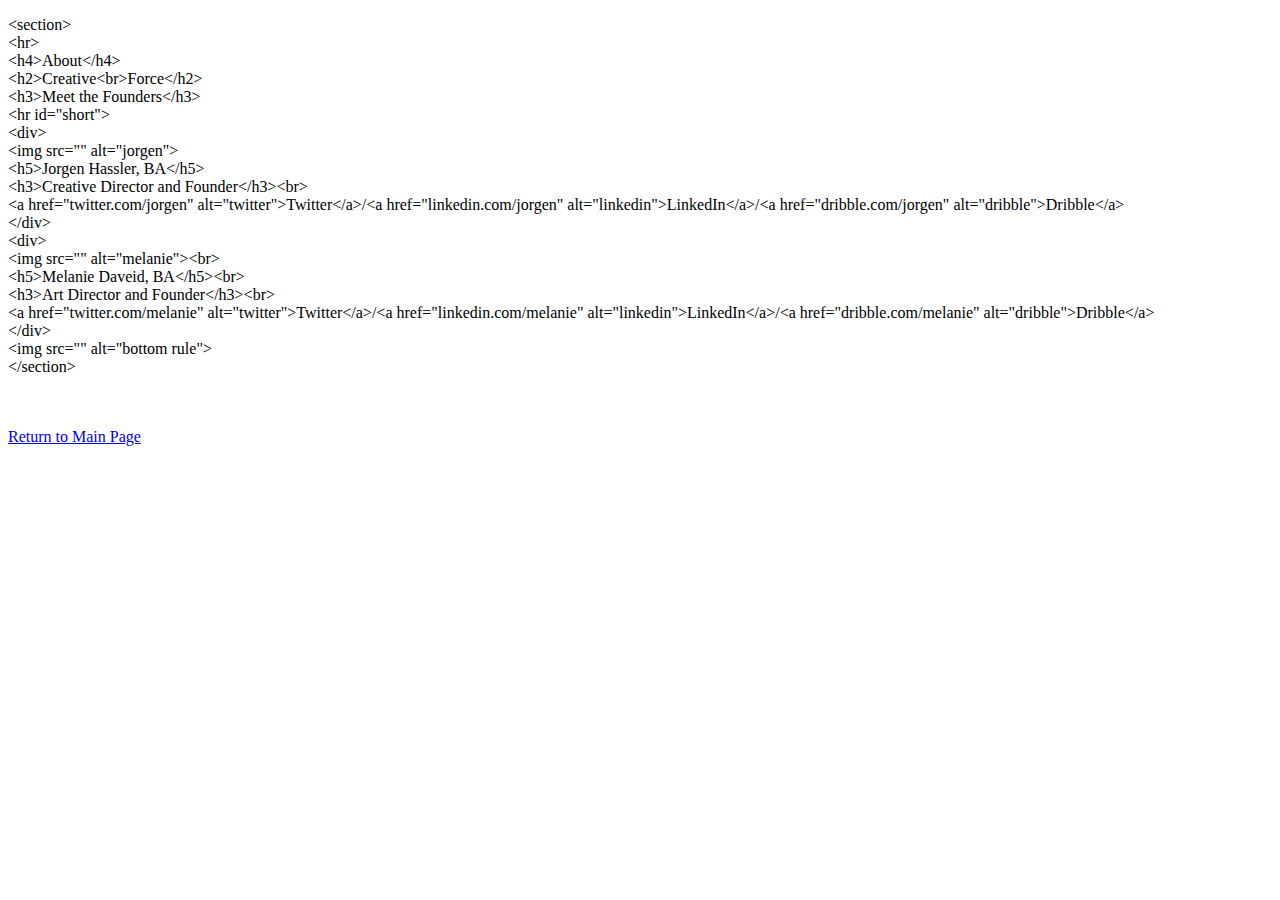
==== about.html @ c0a7b5f9 "WEEK 2 COMMIT 1 11:56PM" ====
<!-- Project: Building a Library -->
<!-- ABOUT-->
<!-- Ashley M. Kodya - WDSP - May 2015 -->

<!doctype html>  

<html lang="en">
<head>

	<meta charset="utf-8">
	<meta http-equiv="X-UA-Compatible" content="IE=edge,chrome=1">
	
	<title>Project: Building a Library - ABOUT</title>
	<meta name="ABOUT" content="">
	<meta name="Ashley M. Kodya" content="">
	
	<!--  Mobile viewport optimized: j.mp/bplateviewport -->
	<meta name="viewport" content="width=device-width, initial-scale=1.0">

	<!-- 

	<link rel="stylesheet" type="text/css" href="css/style.css">
	<link rel="stylesheet" href="css/eggplant/jquery-ui-1.10.4.custom.css"> 
	
	-->
	

	
</head>

<body>

	<!--

	<section>
		<hr><br>
		<h4>About</h4>
		<h2>Creative&lt;br&gt;Force</h2>
		<h3>Meet the Founders</h3>
		<hr id="short">
			<div>
				<img src="" alt="jorgen">
				<h5>Jorgen Hassler, BA&lt;/h5>
				<h3>Creative Director and Founder</h3>
				<a href="twitter.com/jorgen" alt="twitter">Twitter</a>/<a href="linkedin.com/jorgen" alt="linkedin">LinkedIn</a>/<a href="dribble.com/jorgen" alt="dribble">Dribble</a><br>
			</div>
			<div>
				<img src="" alt="melanie">
				<h5>Melanie Daveid, BA</h5>
				<h3>Art Director and Founder</h3>
				<a href="twitter.com/melanie" alt="twitter">Twitter</a>/<a href="linkedin.com/melanie" alt="linkedin">LinkedIn</a>/<a href="dribble.com/melanie" alt="dribble">Dribble</a><br>
			</div><br>
		<img src="" alt="bottom rule"><br>
				
				
	</section>

	-->

	<p>&lt;section&gt;<br>
		&lt;hr&gt;<br>
		&lt;h4&gt;About&lt;/h4&gt;<br>
		&lt;h2&gt;Creative&lt;br&gt;Force&lt;/h2&gt;<br>
		&lt;h3&gt;Meet the Founders&lt;/h3&gt;<br>
		&lt;hr id="short"&gt;<br>
			&lt;div&gt;<br>
				&lt;img src="" alt="jorgen"&gt;<br>
				&lt;h5&gt;Jorgen Hassler, BA&lt;/h5&gt;<br>
				&lt;h3&gt;Creative Director and Founder&lt;/h3>&lt;br&gt;<br>
				&lt;a href="twitter.com/jorgen" alt="twitter">Twitter&lt;/a&gt;/&lt;a href="linkedin.com/jorgen" alt="linkedin"&gt;LinkedIn&lt;/a&gt;/&lt;a href="dribble.com/jorgen" alt="dribble">Dribble&lt;/a&gt;<br>
			&lt;/div&gt;<br>
			&lt;div&gt;<br>
				&lt;img src="" alt="melanie"&gt;&lt;br&gt;<br>
				&lt;h5&gt;Melanie Daveid, BA&lt;/h5&gt;&lt;br&gt;<br>
				&lt;h3&gt;Art Director and Founder&lt;/h3&gt;&lt;br&gt;<br>
				&lt;a href="twitter.com/melanie" alt="twitter"&gt;Twitter&lt;/a&gt;/&lt;a href="linkedin.com/melanie" alt="linkedin">LinkedIn&lt;/a&gt;/&lt;a href="dribble.com/melanie" alt="dribble"&gt;Dribble&lt;/a&gt;<br>
			&lt;/div&gt;<br>
		&lt;img src="" alt="bottom rule"&gt;<br>
				
	&lt;/section&gt;</p>
	<br>
	<br>


	<a href="index.html" alt="back to home page">Return to Main Page</a>




	<script type="text/javascript" src="js/jquery-1.10.2.js"></script>
	<script type="text/javascript" src="js/jquery-ui-1.10.4.custom.js"></script>
	<script type="text/javascript" src="js/jquery-ui-1.10.4.custom.min.js"></script>
	<script type="text/javascript" src="js/main.js"></script>



  
</body>
</html>
---- css/style.css ----
/* PROJECT CSS*/

body {
	background-color: #d9eefa;
}
p {
	font-family: "Helvetica", sans-serif;
	color: #000;
	font-size: 10pt;
}
h1,
h2,
h3 {
	font-size: 30pt;
	font-family: "Calibri";
	color: #31577a;
}
h2 {
	font-size: 22pt;
	color: #501a69;
}
h3 {
	font-size: 16pt;
	color: #732999;
	text-decoration: uppercase;
}
header {
	margin-left: 50px;
	margin-top: 30px;
	width: 400px;
	float: left;
	background-color: #56edd0;
	padding: 10px;
	border-radius: 15px;
	clear: none;
	text-align: center;
}
header img {
	height: 200px;
	width: 120px;
	clear: both;
}
section {
	float: left;
	width: 700px;
	margin-top: 30px;
	margin-left: 15px;
	background-color: #ed9ff8;
	padding: 20px;
	border-radius: 15px;
}
section div p {
	color: #fff;
	font-size: 10pt;
}
ul {
	position: absolute;
	top: 0;
	left: 0;
    list-style-type: none;
    margin: 0;
    padding: 0;
    width: 100%;
}
li {
	position: relative;
    display: inline;
    float: left;
    width: 100%;
}
ul li a {
	display: block;
	background-color: #000;
    height: 50px;
	text-align: right;
	color: #fff;
    font-family: "Century Gothic", sans-serif;
    font-size: 15pt;
    text-decoration: none;
    padding-top: 18px;
    padding-right: 15px;
}
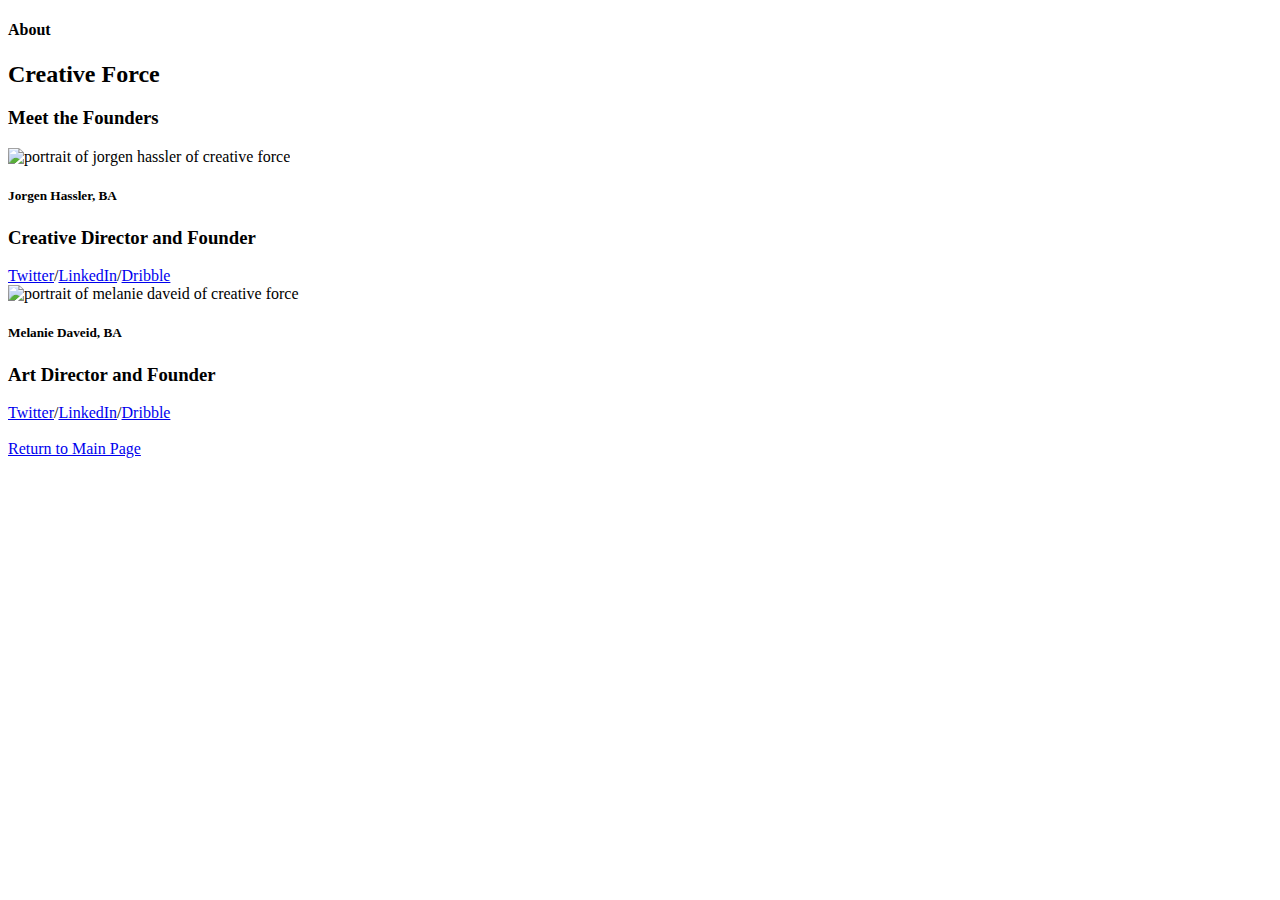
==== commit 88d5d5d2: "WEEK 2 REVISIONS" ====
--- a/about.html
+++ b/about.html
@@ -30,56 +30,23 @@
 
 <body>
 
-	<!--
-
 	<section>
-		<hr><br>
 		<h4>About</h4>
-		<h2>Creative&lt;br&gt;Force</h2>
+		<h2>Creative Force</h2>
 		<h3>Meet the Founders</h3>
-		<hr id="short">
-			<div>
-				<img src="" alt="jorgen">
-				<h5>Jorgen Hassler, BA&lt;/h5>
+			<article>
+				<img src="" alt="portrait of jorgen hassler of creative force">
+				<h5>Jorgen Hassler, BA</h5>
 				<h3>Creative Director and Founder</h3>
 				<a href="twitter.com/jorgen" alt="twitter">Twitter</a>/<a href="linkedin.com/jorgen" alt="linkedin">LinkedIn</a>/<a href="dribble.com/jorgen" alt="dribble">Dribble</a><br>
-			</div>
-			<div>
-				<img src="" alt="melanie">
+			</article>
+			<article>
+				<img src="" alt="portrait of melanie daveid  of creative force">
 				<h5>Melanie Daveid, BA</h5>
 				<h3>Art Director and Founder</h3>
 				<a href="twitter.com/melanie" alt="twitter">Twitter</a>/<a href="linkedin.com/melanie" alt="linkedin">LinkedIn</a>/<a href="dribble.com/melanie" alt="dribble">Dribble</a><br>
-			</div><br>
-		<img src="" alt="bottom rule"><br>
-				
-				
+			</article><br>			
 	</section>
-
-	-->
-
-	<p>&lt;section&gt;<br>
-		&lt;hr&gt;<br>
-		&lt;h4&gt;About&lt;/h4&gt;<br>
-		&lt;h2&gt;Creative&lt;br&gt;Force&lt;/h2&gt;<br>
-		&lt;h3&gt;Meet the Founders&lt;/h3&gt;<br>
-		&lt;hr id="short"&gt;<br>
-			&lt;div&gt;<br>
-				&lt;img src="" alt="jorgen"&gt;<br>
-				&lt;h5&gt;Jorgen Hassler, BA&lt;/h5&gt;<br>
-				&lt;h3&gt;Creative Director and Founder&lt;/h3>&lt;br&gt;<br>
-				&lt;a href="twitter.com/jorgen" alt="twitter">Twitter&lt;/a&gt;/&lt;a href="linkedin.com/jorgen" alt="linkedin"&gt;LinkedIn&lt;/a&gt;/&lt;a href="dribble.com/jorgen" alt="dribble">Dribble&lt;/a&gt;<br>
-			&lt;/div&gt;<br>
-			&lt;div&gt;<br>
-				&lt;img src="" alt="melanie"&gt;&lt;br&gt;<br>
-				&lt;h5&gt;Melanie Daveid, BA&lt;/h5&gt;&lt;br&gt;<br>
-				&lt;h3&gt;Art Director and Founder&lt;/h3&gt;&lt;br&gt;<br>
-				&lt;a href="twitter.com/melanie" alt="twitter"&gt;Twitter&lt;/a&gt;/&lt;a href="linkedin.com/melanie" alt="linkedin">LinkedIn&lt;/a&gt;/&lt;a href="dribble.com/melanie" alt="dribble"&gt;Dribble&lt;/a&gt;<br>
-			&lt;/div&gt;<br>
-		&lt;img src="" alt="bottom rule"&gt;<br>
-				
-	&lt;/section&gt;</p>
-	<br>
-	<br>
 
 
 	<a href="index.html" alt="back to home page">Return to Main Page</a>
--- a/css/style.css
+++ b/css/style.css
@@ -49,7 +49,7 @@
 	padding: 20px;
 	border-radius: 15px;
 }
-section div p {
+section article p {
 	color: #fff;
 	font-size: 10pt;
 }
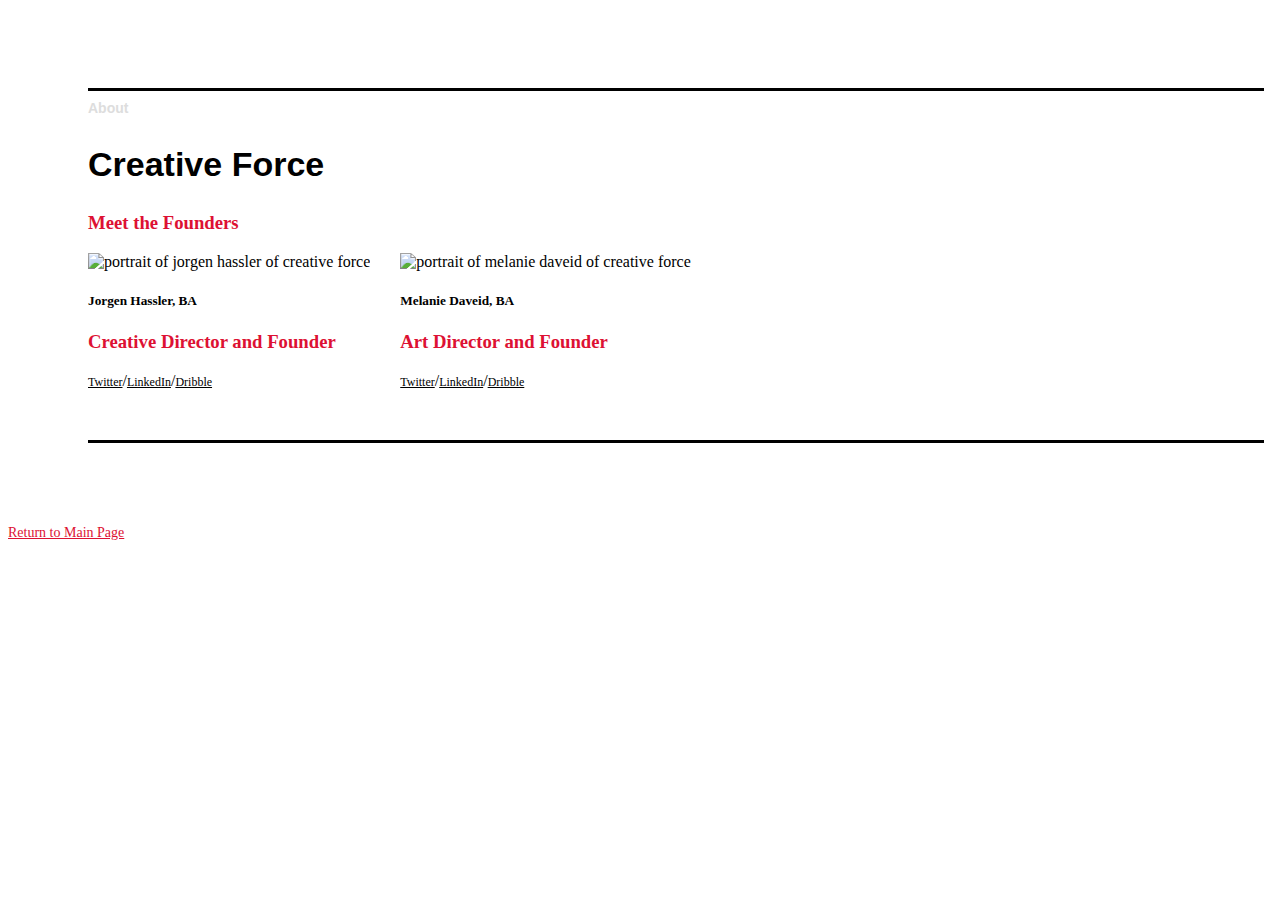
==== commit ff28f3c8: "week 3 commit 11:56pm" ====
--- a/about.html
+++ b/about.html
@@ -23,6 +23,54 @@
 	<link rel="stylesheet" href="css/eggplant/jquery-ui-1.10.4.custom.css"> 
 	
 	-->
+	<style>
+
+	body {
+		background-color: #FFF;
+	}
+
+	section {
+		margin: 80px 0 80px 80px;
+		padding-bottom: 50px;
+		border-top: 3px #000 solid;
+		border-bottom: 3px #000 solid;
+		width: 93%;
+		float: left;
+		clear: both;
+	}
+
+	img {
+		width: 590px;
+		height: 500px;
+	}
+	article {
+		float: left;
+		clear: none;
+		padding-right: 30px;
+	}
+	h1,
+	h2,
+	a  {
+		color: #ddd;
+		font-family: "Helvetica";
+		font-size: 14px;
+	}
+	h2 {
+		font-size: 34px;
+		color: #000;
+	}
+	h3,
+	a {
+		color: #D13;
+		font-family: "Brush Script MT";
+	}
+	section article a {
+		color: #000;
+		font-weight: oblique;
+		font-size: 12px;
+	}
+
+	</style>
 	
 
 	
@@ -31,7 +79,7 @@
 <body>
 
 	<section>
-		<h4>About</h4>
+		<h1>About</h1>
 		<h2>Creative Force</h2>
 		<h3>Meet the Founders</h3>
 			<article>
@@ -45,7 +93,7 @@
 				<h5>Melanie Daveid, BA</h5>
 				<h3>Art Director and Founder</h3>
 				<a href="twitter.com/melanie" alt="twitter">Twitter</a>/<a href="linkedin.com/melanie" alt="linkedin">LinkedIn</a>/<a href="dribble.com/melanie" alt="dribble">Dribble</a><br>
-			</article><br>			
+			</article>			
 	</section>
 
 
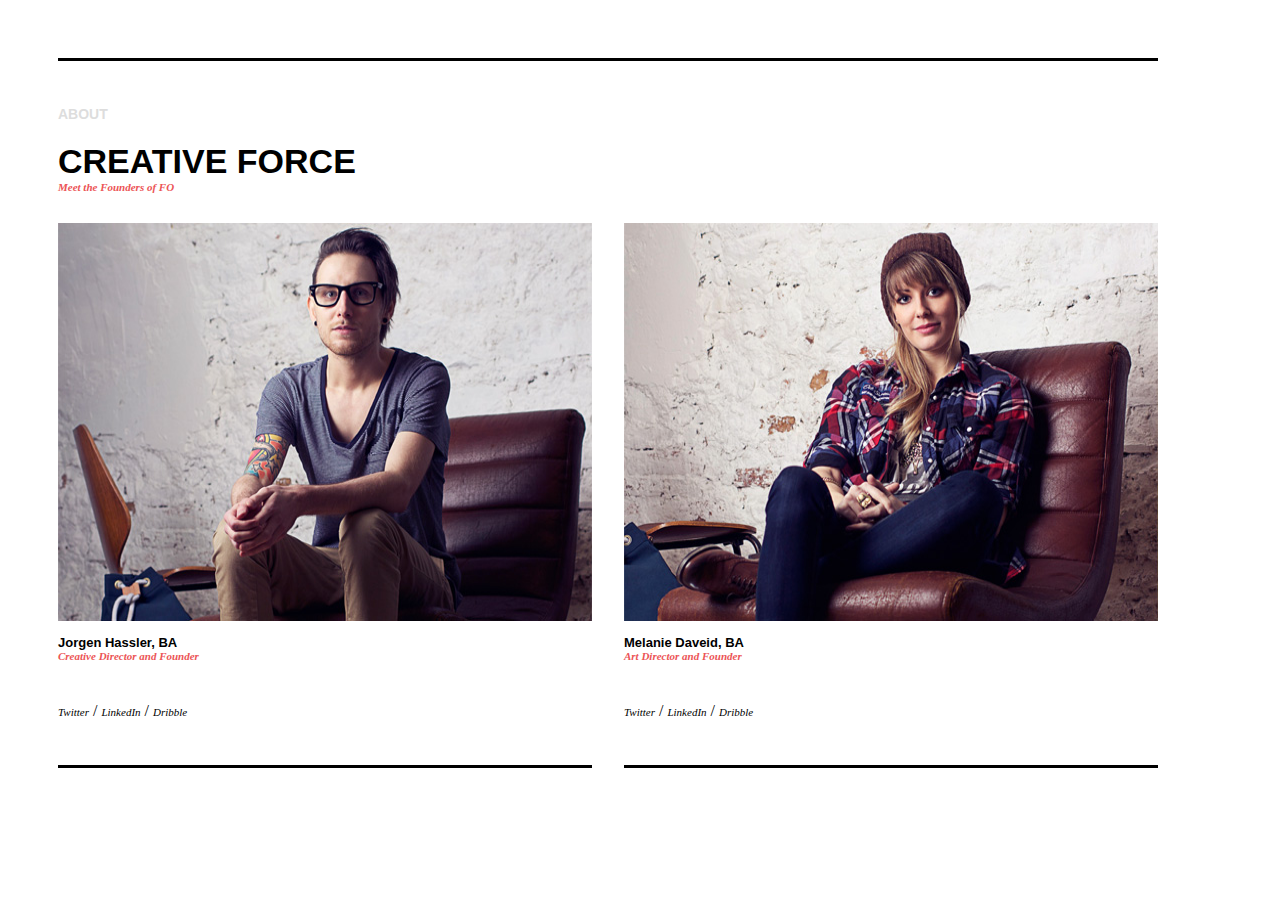
==== commit a528e3a4: "commit 5/29 5:57pm" ====
--- a/about.html
+++ b/about.html
@@ -30,44 +30,76 @@
 	}
 
 	section {
-		margin: 80px 0 80px 80px;
-		padding-bottom: 50px;
+		margin: 50px;
+		padding-top: 45px;
 		border-top: 3px #000 solid;
-		border-bottom: 3px #000 solid;
-		width: 93%;
+		width: 1100px;
 		float: left;
 		clear: both;
-	}
-
-	img {
-		width: 590px;
-		height: 500px;
 	}
 	article {
 		float: left;
 		clear: none;
-		padding-right: 30px;
+		margin-right: 32px;
+		border-bottom: 3px #000 solid;
+	}
+	article:last-child {
+		margin: 0;
+	}
+	img {
+		width: 534px; 
+		height: 398px;
 	}
 	h1,
 	h2,
+	h3,
+	h4,
 	a  {
-		color: #ddd;
+		color: #000;
 		font-family: "Helvetica";
-		font-size: 14px;
+		font-size: 34px;
+		margin: 0;
+		padding: 0;
+		text-transform: uppercase;
 	}
 	h2 {
-		font-size: 34px;
-		color: #000;
+		font-size: 14px;
+		color: #ddd;
+		margin-bottom: 20px;
 	}
 	h3,
+	h4,
 	a {
-		color: #D13;
-		font-family: "Brush Script MT";
+		font-size: 13px;
+		text-transform: none;
 	}
-	section article a {
+	h3{
+		margin-top: 10px;
+	}
+	h4 {
+		margin-bottom: 30px;
+
+	}
+	h4,
+	a {
+		color: #ec5456;
+		font-family: "adobe-caslon-pro-1", "adobe-caslon-pro-2", serif;
+		font-style: italic;
+		font-size: 11px;
+	}
+	ul {
+		margin: 0;
+		padding: 10px 0 45px 0;
+		float: left;
+	}
+	li {
+		list-style-type: none;
+		clear: none;
+		display: inline;
+	}
+	ul li a {
 		color: #000;
-		font-weight: oblique;
-		font-size: 12px;
+		text-decoration: none;
 	}
 
 	</style>
@@ -79,25 +111,31 @@
 <body>
 
 	<section>
-		<h1>About</h1>
-		<h2>Creative Force</h2>
-		<h3>Meet the Founders</h3>
+		<h2>About</h2>
+		<h1>Creative Force</h1>
+		<h4>Meet the Founders of FO</h4>
 			<article>
-				<img src="" alt="portrait of jorgen hassler of creative force">
-				<h5>Jorgen Hassler, BA</h5>
-				<h3>Creative Director and Founder</h3>
-				<a href="twitter.com/jorgen" alt="twitter">Twitter</a>/<a href="linkedin.com/jorgen" alt="linkedin">LinkedIn</a>/<a href="dribble.com/jorgen" alt="dribble">Dribble</a><br>
+				<img src="images/juergen.jpg" alt="portrait of jorgen hassler of creative force">
+				<h3>Jorgen Hassler, BA</h3>
+				<h4>Creative Director and Founder</h4>
+				<ul>
+					<li><a href="twitter.com/jorgen" alt="twitter">Twitter</a> / </li>
+					<li><a href="linkedin.com/jorgen" alt="linkedin">LinkedIn</a> / </li>
+					<li><a href="dribble.com/jorgen" alt="dribble">Dribble</a></li>
+				</ul>
 			</article>
 			<article>
-				<img src="" alt="portrait of melanie daveid  of creative force">
-				<h5>Melanie Daveid, BA</h5>
-				<h3>Art Director and Founder</h3>
-				<a href="twitter.com/melanie" alt="twitter">Twitter</a>/<a href="linkedin.com/melanie" alt="linkedin">LinkedIn</a>/<a href="dribble.com/melanie" alt="dribble">Dribble</a><br>
+				<img src="images/melanie.jpg" alt="portrait of melanie daveid  of creative force">
+				<h3>Melanie Daveid, BA</h3>
+				<h4>Art Director and Founder</h4>
+				<ul>
+					<li><a href="twitter.com/melanie" alt="twitter">Twitter</a> / </li>
+					<li><a href="linkedin.com/melanie" alt="linkedin">LinkedIn</a> / </li>
+					<li><a href="dribble.com/melanie" alt="dribble">Dribble</a><br></li>
+				</ul>
 			</article>			
 	</section>
 
-
-	<a href="index.html" alt="back to home page">Return to Main Page</a>
 
 
 
--- a/css/style.css
+++ b/css/style.css
@@ -1,7 +1,7 @@
 /* PROJECT CSS*/
 
 body {
-	background-color: #d9eefa;
+	background-color: #CBD898;
 }
 p {
 	font-family: "Helvetica", sans-serif;
@@ -13,15 +13,15 @@
 h3 {
 	font-size: 30pt;
 	font-family: "Calibri";
-	color: #31577a;
+	color: #CED7D9;
 }
-h2 {
+h2,
+h3 {
 	font-size: 22pt;
-	color: #501a69;
+	color: #385158;
 }
 h3 {
 	font-size: 16pt;
-	color: #732999;
 	text-decoration: uppercase;
 }
 header {
@@ -29,7 +29,7 @@
 	margin-top: 30px;
 	width: 400px;
 	float: left;
-	background-color: #56edd0;
+	background-color: #5981A8;
 	padding: 10px;
 	border-radius: 15px;
 	clear: none;
@@ -45,7 +45,7 @@
 	width: 700px;
 	margin-top: 30px;
 	margin-left: 15px;
-	background-color: #ed9ff8;
+	background-color: #A47B70;
 	padding: 20px;
 	border-radius: 15px;
 }
@@ -70,7 +70,7 @@
 }
 ul li a {
 	display: block;
-	background-color: #000;
+	background-color: #385158;
     height: 50px;
 	text-align: right;
 	color: #fff;
